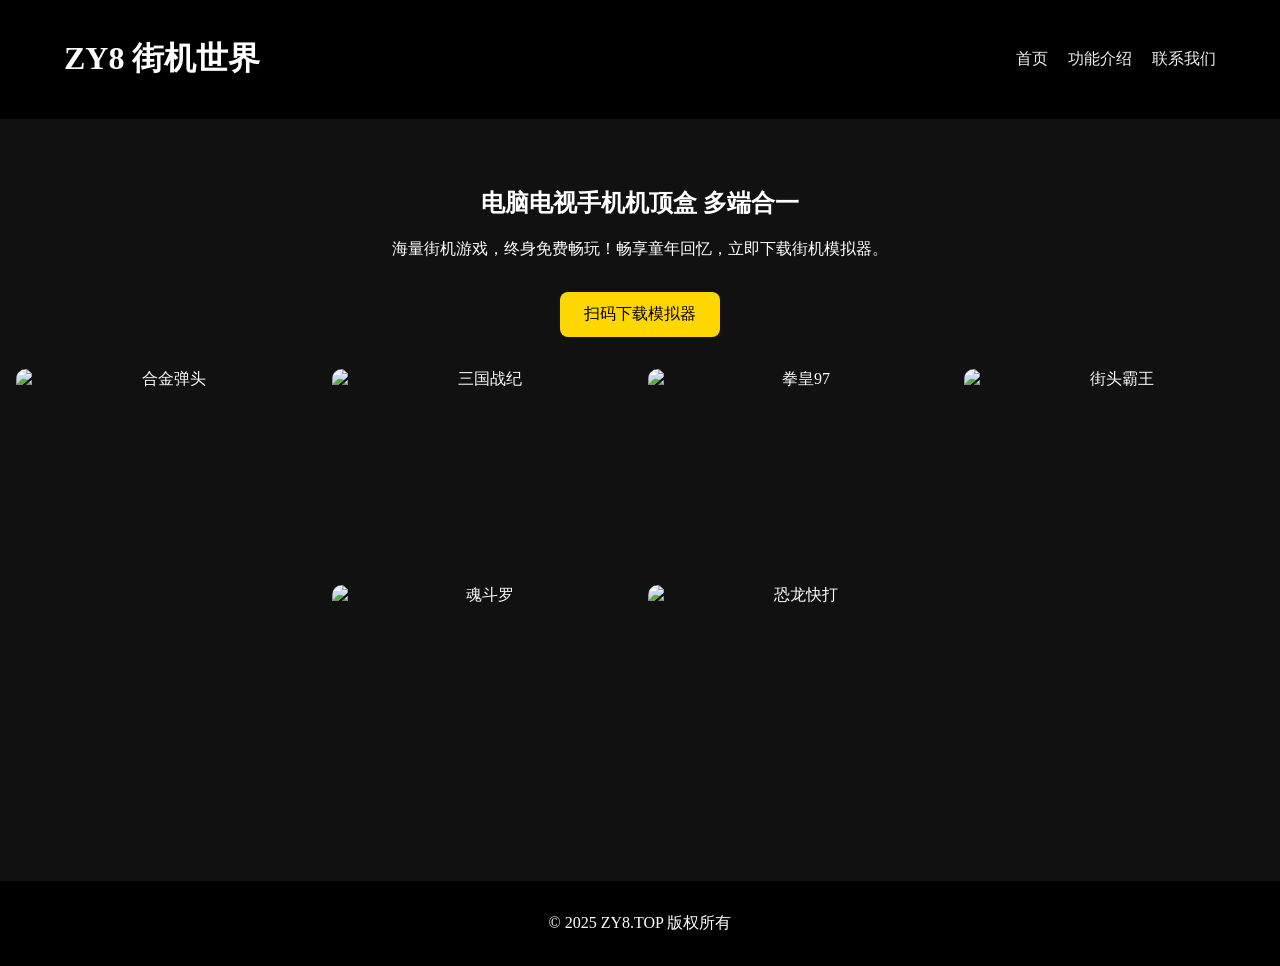
==== index.html @ 1a25bd5e "Add files via upload" ====
<!DOCTYPE html>
<html lang="zh-CN">
<head>
  <meta charset="UTF-8" />
  <meta name="viewport" content="width=device-width, initial-scale=1.0" />
  <meta name="description" content="ZY8 街机世界 - 多端合一的街机模拟器平台，畅玩经典街机游戏！" />
  <title>ZY8 街机世界 - 多端畅玩街机游戏模拟器</title>
  <link rel="stylesheet" href="style.css" />
  <link rel="icon" href="favicon.ico" />
</head>
<body>
  <header>
    <div class="container">
      <h1>ZY8 街机世界</h1>
      <nav>
        <a href="index.html" class="active">首页</a>
        <a href="features.html">功能介绍</a>
        <a href="contact.html">联系我们</a>
      </nav>
    </div>
  </header>

  <main class="hero">
    <h2>电脑电视手机机顶盒 多端合一</h2>
    <p>海量街机游戏，终身免费畅玩！畅享童年回忆，立即下载街机模拟器。</p>
    <a href="#" class="btn" id="download-btn">扫码下载模拟器</a>

    <section class="gallery" id="gallery">
      <!-- 游戏封面将在此动态加载 -->
    </section>
  </main>

  <div id="qr-popup" class="popup" style="display:none;">
    <div class="popup-content">
      <span id="close-popup" class="close-btn">&times;</span>
      <img src="https://via.placeholder.com/200x200?text=QR+Code" alt="二维码" />
      <p>扫码下载游戏模拟器</p>
    </div>
  </div>

  <footer>
    <p>© 2025 ZY8.TOP 版权所有</p>
  </footer>

  <script>
    const gallery = document.getElementById('gallery');
    const images = ['合金弹头', '三国战纪', '拳皇97', '街头霸王', '魂斗罗', '恐龙快打'];
    images.forEach(title => {
      const img = document.createElement('img');
      img.src = `https://placehold.co/300x200?text=${encodeURIComponent(title)}`;
      img.alt = title;
      img.loading = 'lazy';
      gallery.appendChild(img);
    });

    document.getElementById('download-btn').onclick = () => {
      document.getElementById('qr-popup').style.display = 'block';
    };
    document.getElementById('close-popup').onclick = () => {
      document.getElementById('qr-popup').style.display = 'none';
    };
  </script>
</body>
</html>
---- style.css ----
body {
  margin: 0;
  font-family: -apple-system, BlinkMacSystemFont, 'Segoe UI', Roboto, Oxygen;
  background-color: #111;
  color: #fff;
  transition: background-color 0.3s ease;
}

header {
  background: #000;
  padding: 1rem 0;
  opacity: 0;
  animation: fadeIn 1s forwards;
}

.container {
  width: 90%;
  max-width: 1200px;
  margin: auto;
  display: flex;
  justify-content: space-between;
  align-items: center;
}

nav a {
  margin-left: 1rem;
  color: #f0f0f0;
  text-decoration: none;
}

nav a:hover {
  text-decoration: underline;
}

.hero {
  text-align: center;
  padding: 3rem 1rem;
  opacity: 0;
  animation: fadeIn 1.5s forwards;
}

.btn {
  display: inline-block;
  margin-top: 1rem;
  background: gold;
  color: black;
  padding: 0.75rem 1.5rem;
  text-decoration: none;
  border-radius: 8px;
  transition: transform 0.3s;
}

.btn:hover {
  transform: scale(1.1);
}

.gallery {
  display: flex;
  flex-wrap: wrap;
  gap: 1rem;
  justify-content: center;
  margin-top: 2rem;
}

.gallery img {
  border-radius: 10px;
  width: 300px;
  height: 200px;
  object-fit: cover;
  transition: transform 0.3s ease;
}

.gallery img:hover {
  transform: scale(1.1);
}

.content {
  padding: 2rem;
  max-width: 800px;
  margin: auto;
  text-align: center;
  opacity: 0;
  animation: fadeIn 2s forwards;
}

footer {
  text-align: center;
  padding: 1rem;
  background: #000;
  margin-top: 3rem;
  opacity: 0;
  animation: fadeIn 2.5s forwards;
}

@keyframes fadeIn {
  0% { opacity: 0; }
  100% { opacity: 1; }
}

@media screen and (max-width: 768px) {
  .container {
    flex-direction: column;
    align-items: center;
  }

  .gallery {
    flex-direction: column;
  }

  .btn {
    width: 100%;
    padding: 1rem;
  }
}
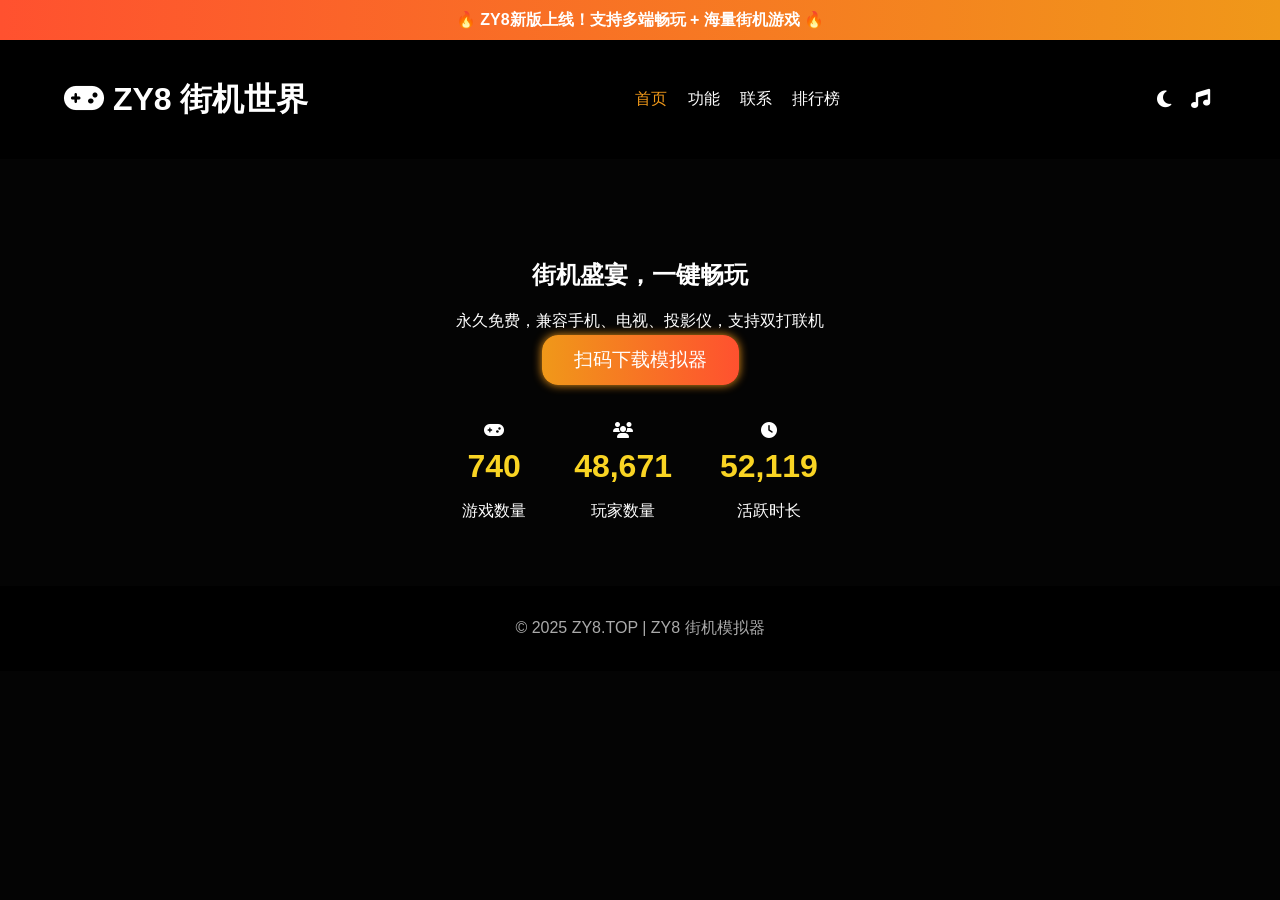
==== commit 1d94179b: "Add files via upload" ====
--- a/index.html
+++ b/index.html
@@ -3,61 +3,130 @@
 <head>
   <meta charset="UTF-8" />
   <meta name="viewport" content="width=device-width, initial-scale=1.0" />
-  <meta name="description" content="ZY8 街机世界 - 多端合一的街机模拟器平台，畅玩经典街机游戏！" />
-  <title>ZY8 街机世界 - 多端畅玩街机游戏模拟器</title>
+  <meta name="description" content="ZY8 街机模拟器 - 免费畅玩经典街机游戏，兼容手机电视投影仪" />
+  <title>ZY8 街机模拟器 - 免费畅玩街机游戏</title>
   <link rel="stylesheet" href="style.css" />
   <link rel="icon" href="favicon.ico" />
+  <!-- 引入 Font Awesome 图标库 -->
+  <link rel="stylesheet" href="https://cdnjs.cloudflare.com/ajax/libs/font-awesome/6.5.0/css/all.min.css">
 </head>
 <body>
+  <!-- 顶部公告条 -->
+  <div class="announcement">🔥 ZY8新版上线！支持多端畅玩 + 海量街机游戏 🔥</div>
+  
+  <!-- Header 包含站点名称、导航和夜间/音乐切换按钮 -->
   <header>
     <div class="container">
-      <h1>ZY8 街机世界</h1>
+      <h1><i class="fas fa-gamepad"></i> ZY8 街机世界</h1>
       <nav>
         <a href="index.html" class="active">首页</a>
-        <a href="features.html">功能介绍</a>
-        <a href="contact.html">联系我们</a>
+        <a href="features.html">功能</a>
+        <a href="contact.html">联系</a>
+        <a href="leaderboard.html">排行榜</a>
       </nav>
+      <div class="toggle-buttons">
+        <button id="toggle-night-mode" class="toggle-btn"><i class="fas fa-moon"></i></button>
+        <button id="toggle-music" class="toggle-btn"><i class="fas fa-music"></i></button>
+      </div>
     </div>
   </header>
 
+  <!-- 背景视频与遮罩层 -->
+  <div class="video-bg">
+    <video autoplay muted loop id="bg-video">
+      <source src="https://cdn.coverr.co/videos/coverr-arcade-games-3795/1080p.mp4" type="video/mp4" />
+    </video>
+    <div class="overlay"></div>
+  </div>
+
+  <!-- 主体内容 -->
   <main class="hero">
-    <h2>电脑电视手机机顶盒 多端合一</h2>
-    <p>海量街机游戏，终身免费畅玩！畅享童年回忆，立即下载街机模拟器。</p>
-    <a href="#" class="btn" id="download-btn">扫码下载模拟器</a>
+    <h2>街机盛宴，一键畅玩</h2>
+    <p>永久免费，兼容手机、电视、投影仪，支持双打联机</p>
+    <a href="#" class="btn-glow" id="download-btn">扫码下载模拟器</a>
 
-    <section class="gallery" id="gallery">
-      <!-- 游戏封面将在此动态加载 -->
-    </section>
+    <div class="stats">
+      <div><i class="fas fa-gamepad"></i><h3 id="games">0</h3><p>游戏数量</p></div>
+      <div><i class="fas fa-users"></i><h3 id="users">0</h3><p>玩家数量</p></div>
+      <div><i class="fas fa-clock"></i><h3 id="online">0</h3><p>活跃时长</p></div>
+    </div>
   </main>
 
-  <div id="qr-popup" class="popup" style="display:none;">
+  <!-- 二维码弹窗 -->
+  <div id="qr-popup" class="popup">
     <div class="popup-content">
       <span id="close-popup" class="close-btn">&times;</span>
-      <img src="https://via.placeholder.com/200x200?text=QR+Code" alt="二维码" />
-      <p>扫码下载游戏模拟器</p>
+      <img src="https://via.placeholder.com/220x220?text=扫码下载" alt="二维码" />
+      <p>扫码下载模拟器，支持安卓/TV/投影</p>
     </div>
   </div>
 
+  <!-- 背景音乐播放器（隐藏） -->
+  <audio id="bg-music" loop>
+    <source src="https://www.bensound.com/bensound-music/bensound-energy.mp3" type="audio/mp3" />
+    Your browser does not support the audio element.
+  </audio>
+
   <footer>
-    <p>© 2025 ZY8.TOP 版权所有</p>
+    <p>© 2025 ZY8.TOP | ZY8 街机模拟器</p>
   </footer>
 
+  <!-- JS 脚本 -->
   <script>
-    const gallery = document.getElementById('gallery');
-    const images = ['合金弹头', '三国战纪', '拳皇97', '街头霸王', '魂斗罗', '恐龙快打'];
-    images.forEach(title => {
-      const img = document.createElement('img');
-      img.src = `https://placehold.co/300x200?text=${encodeURIComponent(title)}`;
-      img.alt = title;
-      img.loading = 'lazy';
-      gallery.appendChild(img);
-    });
+    // 二维码弹窗逻辑
+    const downloadBtn = document.getElementById('download-btn');
+    const qrPopup = document.getElementById('qr-popup');
+    const closePopup = document.getElementById('close-popup');
+    downloadBtn.onclick = () => { qrPopup.style.display = 'flex'; }
+    closePopup.onclick = () => { qrPopup.style.display = 'none'; }
 
-    document.getElementById('download-btn').onclick = () => {
-      document.getElementById('qr-popup').style.display = 'block';
+    // 数字动画
+    function animateValue(id, start, end, duration) {
+      const obj = document.getElementById(id);
+      let startTime = null;
+      function update(currentTime) {
+        if (!startTime) startTime = currentTime;
+        const progress = currentTime - startTime;
+        const value = Math.floor(start + (end - start) * (progress / duration));
+        obj.innerText = value.toLocaleString();
+        if (progress < duration) requestAnimationFrame(update);
+        else obj.innerText = end.toLocaleString();
+      }
+      requestAnimationFrame(update);
+    }
+    animateValue("games", 0, 1200, 2000);
+    animateValue("users", 0, 98654, 2500);
+    animateValue("online", 0, 84513, 2000);
+
+    // 夜间模式切换
+    const toggleNightBtn = document.getElementById('toggle-night-mode');
+    toggleNightBtn.onclick = function() {
+      document.body.classList.toggle('night-mode');
+      const icon = this.querySelector('i');
+      if(document.body.classList.contains('night-mode')) {
+        icon.classList.remove('fa-moon');
+        icon.classList.add('fa-sun');
+      } else {
+        icon.classList.remove('fa-sun');
+        icon.classList.add('fa-moon');
+      }
     };
-    document.getElementById('close-popup').onclick = () => {
-      document.getElementById('qr-popup').style.display = 'none';
+
+    // 背景音乐播放切换
+    const toggleMusicBtn = document.getElementById('toggle-music');
+    const bgMusic = document.getElementById('bg-music');
+    let musicPlaying = false;
+    toggleMusicBtn.onclick = function() {
+      if(musicPlaying) {
+        bgMusic.pause();
+        this.querySelector('i').classList.remove('fa-stop');
+        this.querySelector('i').classList.add('fa-music');
+      } else {
+        bgMusic.play();
+        this.querySelector('i').classList.remove('fa-music');
+        this.querySelector('i').classList.add('fa-stop');
+      }
+      musicPlaying = !musicPlaying;
     };
   </script>
 </body>
--- a/style.css
+++ b/style.css
@@ -1,16 +1,27 @@
+/* 基本样式 */
 body {
   margin: 0;
-  font-family: -apple-system, BlinkMacSystemFont, 'Segoe UI', Roboto, Oxygen;
-  background-color: #111;
+  font-family: 'Segoe UI', sans-serif;
+  background: #0a0a0a;
   color: #fff;
-  transition: background-color 0.3s ease;
+  transition: background 0.3s ease;
 }
 
+.announcement {
+  background: linear-gradient(to right, #ff512f, #f09819);
+  color: #fff;
+  text-align: center;
+  padding: 0.6rem;
+  font-weight: bold;
+  font-size: 1rem;
+}
+
+/* 头部区域 */
 header {
-  background: #000;
+  background: rgba(0, 0, 0, 0.85);
   padding: 1rem 0;
-  opacity: 0;
-  animation: fadeIn 1s forwards;
+  position: relative;
+  z-index: 10;
 }
 
 .container {
@@ -24,91 +35,156 @@
 
 nav a {
   margin-left: 1rem;
-  color: #f0f0f0;
+  color: #fff;
   text-decoration: none;
 }
 
-nav a:hover {
-  text-decoration: underline;
+nav a.active, nav a:hover {
+  color: #f09819;
 }
 
-.hero {
-  text-align: center;
-  padding: 3rem 1rem;
-  opacity: 0;
-  animation: fadeIn 1.5s forwards;
+/* 切换按钮 */
+.toggle-buttons {
+  display: flex;
+  gap: 0.5rem;
+}
+.toggle-btn {
+  background: transparent;
+  border: none;
+  color: #fff;
+  font-size: 1.2rem;
+  cursor: pointer;
+  transition: transform 0.3s ease;
+}
+.toggle-btn:hover {
+  transform: scale(1.2);
 }
 
-.btn {
-  display: inline-block;
-  margin-top: 1rem;
-  background: gold;
-  color: black;
-  padding: 0.75rem 1.5rem;
-  text-decoration: none;
-  border-radius: 8px;
-  transition: transform 0.3s;
+/* 背景视频 */
+.video-bg {
+  position: fixed;
+  top: 0;
+  left: 0;
+  width: 100%;
+  height: 100%;
+  z-index: -1;
+  overflow: hidden;
+}
+#bg-video {
+  width: 100%;
+  height: 100%;
+  object-fit: cover;
+}
+.overlay {
+  position: absolute;
+  top: 0;
+  left: 0;
+  width: 100%;
+  height: 100%;
+  background: rgba(0,0,0,0.6);
+  z-index: 1;
 }
 
-.btn:hover {
-  transform: scale(1.1);
+/* 主体内容 */
+.hero {
+  position: relative;
+  z-index: 2;
+  text-align: center;
+  padding: 5rem 1rem 3rem;
 }
 
-.gallery {
-  display: flex;
-  flex-wrap: wrap;
-  gap: 1rem;
-  justify-content: center;
-  margin-top: 2rem;
+.btn-glow {
+  margin-top: 1rem;
+  background: linear-gradient(to right, #f09819, #ff512f);
+  color: #fff;
+  padding: 0.9rem 2rem;
+  font-size: 1.2rem;
+  border-radius: 1rem;
+  text-decoration: none;
+  transition: transform 0.3s ease, box-shadow 0.3s;
+  box-shadow: 0 0 10px #f09819;
+}
+.btn-glow:hover {
+  transform: scale(1.1);
+  box-shadow: 0 0 20px #ff512f;
 }
 
-.gallery img {
-  border-radius: 10px;
-  width: 300px;
-  height: 200px;
-  object-fit: cover;
-  transition: transform 0.3s ease;
+/* 数字统计样式 */
+.stats {
+  margin-top: 3rem;
+  display: flex;
+  justify-content: center;
+  gap: 3rem;
+  flex-wrap: wrap;
+}
+.stats div {
+  text-align: center;
+}
+.stats h3 {
+  font-size: 2rem;
+  margin: 0.5rem 0;
+  color: #f9d423;
 }
 
-.gallery img:hover {
-  transform: scale(1.1);
+/* 弹窗样式 */
+.popup {
+  position: fixed;
+  left: 0;
+  top: 0;
+  width: 100%;
+  height: 100%;
+  background: rgba(0,0,0,0.8);
+  display: none;
+  align-items: center;
+  justify-content: center;
+  z-index: 20;
+}
+.popup-content {
+  background: #fff;
+  color: #000;
+  padding: 2rem;
+  border-radius: 10px;
+  text-align: center;
+  position: relative;
+}
+.close-btn {
+  position: absolute;
+  top: 0.5rem;
+  right: 1rem;
+  font-size: 1.5rem;
+  cursor: pointer;
 }
 
-.content {
-  padding: 2rem;
-  max-width: 800px;
-  margin: auto;
+/* Footer */
+footer {
+  background: #000;
+  color: #aaa;
+  padding: 1rem;
   text-align: center;
-  opacity: 0;
-  animation: fadeIn 2s forwards;
 }
 
-footer {
-  text-align: center;
-  padding: 1rem;
+/* 夜间模式（示例：更暗的背景色） */
+.night-mode {
+  background: #1a1a1a;
+}
+.night-mode header,
+.night-mode footer {
   background: #000;
-  margin-top: 3rem;
-  opacity: 0;
-  animation: fadeIn 2.5s forwards;
+}
+.night-mode nav a {
+  color: #ccc;
+}
+.night-mode nav a.active,
+.night-mode nav a:hover {
+  color: #f09819;
 }
 
-@keyframes fadeIn {
-  0% { opacity: 0; }
-  100% { opacity: 1; }
-}
-
+/* 移动端优化 */
 @media screen and (max-width: 768px) {
   .container {
     flex-direction: column;
-    align-items: center;
   }
-
-  .gallery {
+  .stats {
     flex-direction: column;
   }
-
-  .btn {
-    width: 100%;
-    padding: 1rem;
-  }
 }
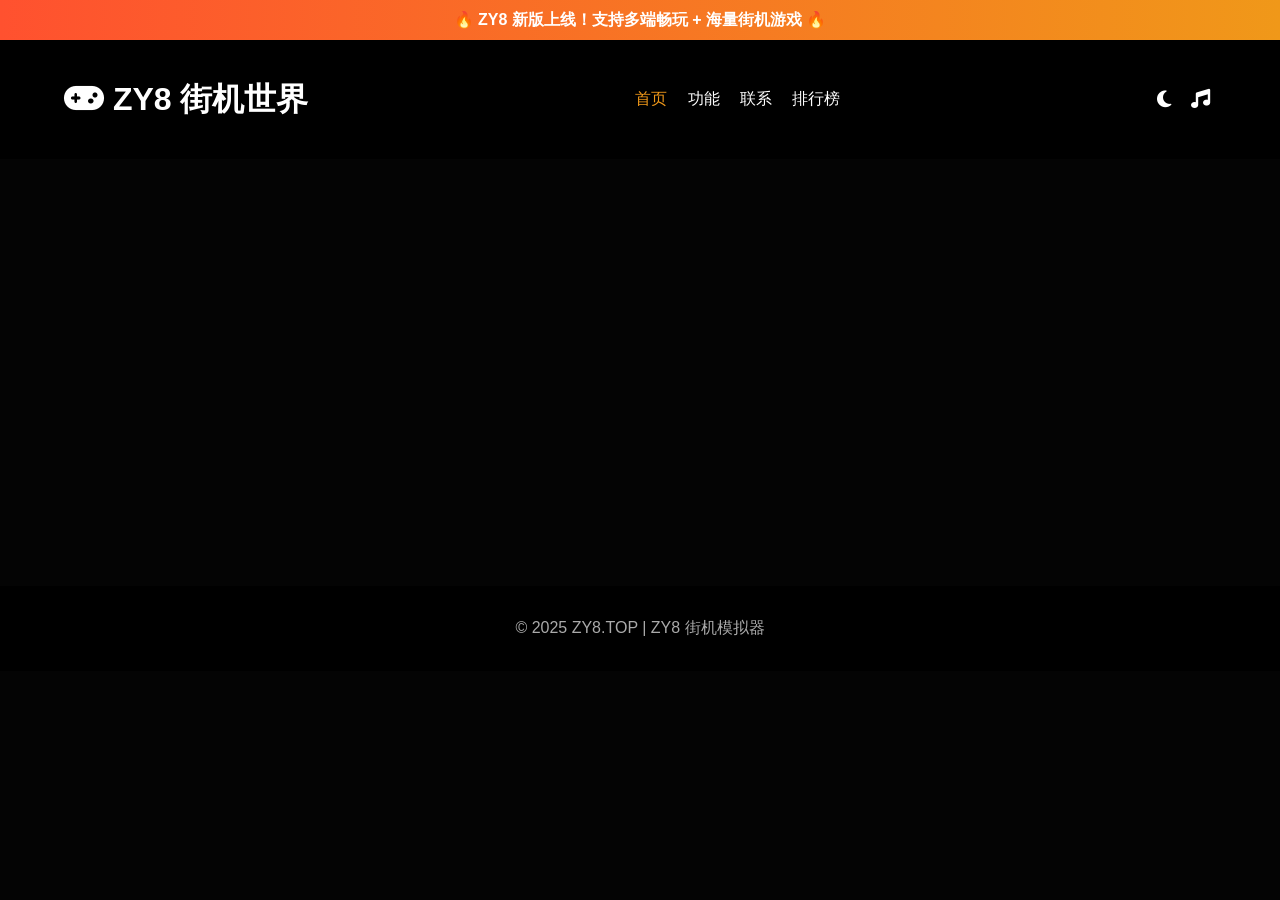
==== commit cdfc4778: "Update index.html" ====
--- a/index.html
+++ b/index.html
@@ -2,49 +2,57 @@
 <html lang="zh-CN">
 <head>
   <meta charset="UTF-8" />
+  <!-- 响应式与 SEO 优化 -->
   <meta name="viewport" content="width=device-width, initial-scale=1.0" />
-  <meta name="description" content="ZY8 街机模拟器 - 免费畅玩经典街机游戏，兼容手机电视投影仪" />
-  <title>ZY8 街机模拟器 - 免费畅玩街机游戏</title>
+  <meta name="description" content="ZY8 街机模拟器 - 免费畅玩经典街机游戏，兼容手机、电视、投影仪" />
+  <title>ZY8 街机模拟器 - 畅玩经典街机游戏</title>
   <link rel="stylesheet" href="style.css" />
   <link rel="icon" href="favicon.ico" />
-  <!-- 引入 Font Awesome 图标库 -->
+  <!-- Font Awesome 图标库 -->
   <link rel="stylesheet" href="https://cdnjs.cloudflare.com/ajax/libs/font-awesome/6.5.0/css/all.min.css">
 </head>
 <body>
-  <!-- 顶部公告条 -->
-  <div class="announcement">🔥 ZY8新版上线！支持多端畅玩 + 海量街机游戏 🔥</div>
+  <!-- 顶部公告，增加 role 便于无障碍 -->
+  <div class="announcement" role="banner">🔥 ZY8 新版上线！支持多端畅玩 + 海量街机游戏 🔥</div>
   
-  <!-- Header 包含站点名称、导航和夜间/音乐切换按钮 -->
-  <header>
+  <!-- Header 区域：增加 ARIA 与辅助信息 -->
+  <header role="banner">
     <div class="container">
       <h1><i class="fas fa-gamepad"></i> ZY8 街机世界</h1>
-      <nav>
+      <nav role="navigation" aria-label="主导航">
         <a href="index.html" class="active">首页</a>
         <a href="features.html">功能</a>
         <a href="contact.html">联系</a>
         <a href="leaderboard.html">排行榜</a>
       </nav>
       <div class="toggle-buttons">
-        <button id="toggle-night-mode" class="toggle-btn"><i class="fas fa-moon"></i></button>
-        <button id="toggle-music" class="toggle-btn"><i class="fas fa-music"></i></button>
+        <!-- 夜间模式切换 -->
+        <button id="toggle-night-mode" class="toggle-btn" title="切换夜间模式">
+          <i class="fas fa-moon"></i>
+        </button>
+        <!-- 背景音乐切换 -->
+        <button id="toggle-music" class="toggle-btn" title="播放/暂停背景音乐">
+          <i class="fas fa-music"></i>
+        </button>
       </div>
     </div>
   </header>
 
-  <!-- 背景视频与遮罩层 -->
+  <!-- 背景视频（加入 lazy 加载属性） -->
   <div class="video-bg">
-    <video autoplay muted loop id="bg-video">
+    <video autoplay muted loop id="bg-video" preload="auto">
       <source src="https://cdn.coverr.co/videos/coverr-arcade-games-3795/1080p.mp4" type="video/mp4" />
     </video>
     <div class="overlay"></div>
   </div>
 
-  <!-- 主体内容 -->
-  <main class="hero">
+  <!-- 主体内容，增加滚动渐入动画 -->
+  <main class="hero" role="main">
     <h2>街机盛宴，一键畅玩</h2>
     <p>永久免费，兼容手机、电视、投影仪，支持双打联机</p>
     <a href="#" class="btn-glow" id="download-btn">扫码下载模拟器</a>
 
+    <!-- 数字统计区域 -->
     <div class="stats">
       <div><i class="fas fa-gamepad"></i><h3 id="games">0</h3><p>游戏数量</p></div>
       <div><i class="fas fa-users"></i><h3 id="users">0</h3><p>玩家数量</p></div>
@@ -52,26 +60,27 @@
     </div>
   </main>
 
-  <!-- 二维码弹窗 -->
-  <div id="qr-popup" class="popup">
+  <!-- 二维码弹窗（添加 aria-modal） -->
+  <div id="qr-popup" class="popup" aria-modal="true" role="dialog">
     <div class="popup-content">
-      <span id="close-popup" class="close-btn">&times;</span>
-      <img src="https://via.placeholder.com/220x220?text=扫码下载" alt="二维码" />
+      <span id="close-popup" class="close-btn" role="button" aria-label="关闭弹窗">&times;</span>
+      <img src="https://via.placeholder.com/220x220?text=扫码下载" alt="二维码 - 扫码下载" loading="lazy" />
       <p>扫码下载模拟器，支持安卓/TV/投影</p>
     </div>
   </div>
 
-  <!-- 背景音乐播放器（隐藏） -->
-  <audio id="bg-music" loop>
+  <!-- 背景音乐播放器（内置 preload 和循环） -->
+  <audio id="bg-music" loop preload="auto">
     <source src="https://www.bensound.com/bensound-music/bensound-energy.mp3" type="audio/mp3" />
-    Your browser does not support the audio element.
+    您的浏览器不支持音频。
   </audio>
 
-  <footer>
+  <!-- Footer -->
+  <footer role="contentinfo">
     <p>© 2025 ZY8.TOP | ZY8 街机模拟器</p>
   </footer>
 
-  <!-- JS 脚本 -->
+  <!-- JavaScript 脚本：包含数字动画、滚动动画、夜间模式、音乐切换等 -->
   <script>
     // 二维码弹窗逻辑
     const downloadBtn = document.getElementById('download-btn');
@@ -104,11 +113,9 @@
       document.body.classList.toggle('night-mode');
       const icon = this.querySelector('i');
       if(document.body.classList.contains('night-mode')) {
-        icon.classList.remove('fa-moon');
-        icon.classList.add('fa-sun');
+        icon.classList.replace('fa-moon', 'fa-sun');
       } else {
-        icon.classList.remove('fa-sun');
-        icon.classList.add('fa-moon');
+        icon.classList.replace('fa-sun', 'fa-moon');
       }
     };
 
@@ -119,15 +126,22 @@
     toggleMusicBtn.onclick = function() {
       if(musicPlaying) {
         bgMusic.pause();
-        this.querySelector('i').classList.remove('fa-stop');
-        this.querySelector('i').classList.add('fa-music');
+        this.querySelector('i').classList.replace('fa-stop', 'fa-music');
       } else {
         bgMusic.play();
-        this.querySelector('i').classList.remove('fa-music');
-        this.querySelector('i').classList.add('fa-stop');
+        this.querySelector('i').classList.replace('fa-music', 'fa-stop');
       }
       musicPlaying = !musicPlaying;
     };
+
+    // 滚动动画：当主体内容进入视口时显示动画效果
+    window.addEventListener('scroll', function() {
+      const hero = document.querySelector('.hero');
+      const rect = hero.getBoundingClientRect();
+      if(rect.top < window.innerHeight * 0.8) {
+        hero.classList.add('visible');
+      }
+    });
   </script>
 </body>
 </html>
--- a/style.css
+++ b/style.css
@@ -1,12 +1,13 @@
-/* 基本样式 */
+/* 基础样式与过渡效果 */
 body {
   margin: 0;
   font-family: 'Segoe UI', sans-serif;
   background: #0a0a0a;
   color: #fff;
-  transition: background 0.3s ease;
+  transition: background 0.3s ease, color 0.3s ease;
 }
 
+/* 顶部公告 */
 .announcement {
   background: linear-gradient(to right, #ff512f, #f09819);
   color: #fff;
@@ -16,14 +17,13 @@
   font-size: 1rem;
 }
 
-/* 头部区域 */
+/* Header 样式 */
 header {
   background: rgba(0, 0, 0, 0.85);
   padding: 1rem 0;
   position: relative;
   z-index: 10;
 }
-
 .container {
   width: 90%;
   max-width: 1200px;
@@ -32,18 +32,16 @@
   justify-content: space-between;
   align-items: center;
 }
-
 nav a {
   margin-left: 1rem;
   color: #fff;
   text-decoration: none;
+  transition: color 0.3s;
 }
-
-nav a.active, nav a:hover {
+nav a.active,
+nav a:hover {
   color: #f09819;
 }
-
-/* 切换按钮 */
 .toggle-buttons {
   display: flex;
   gap: 0.5rem;
@@ -54,19 +52,17 @@
   color: #fff;
   font-size: 1.2rem;
   cursor: pointer;
-  transition: transform 0.3s ease;
+  transition: transform 0.3s;
 }
 .toggle-btn:hover {
   transform: scale(1.2);
 }
 
-/* 背景视频 */
+/* 背景视频与遮罩 */
 .video-bg {
   position: fixed;
-  top: 0;
-  left: 0;
-  width: 100%;
-  height: 100%;
+  top: 0; left: 0;
+  width: 100%; height: 100%;
   z-index: -1;
   overflow: hidden;
 }
@@ -77,22 +73,26 @@
 }
 .overlay {
   position: absolute;
-  top: 0;
-  left: 0;
-  width: 100%;
-  height: 100%;
-  background: rgba(0,0,0,0.6);
+  top: 0; left: 0;
+  width: 100%; height: 100%;
+  background: rgba(0, 0, 0, 0.6);
   z-index: 1;
 }
 
-/* 主体内容 */
+/* 主体内容与滚动动画 */
 .hero {
   position: relative;
   z-index: 2;
   text-align: center;
   padding: 5rem 1rem 3rem;
+  opacity: 0;
+  transform: translateY(20px);
+  transition: opacity 1s ease, transform 1s ease;
 }
-
+.hero.visible {
+  opacity: 1;
+  transform: translateY(0);
+}
 .btn-glow {
   margin-top: 1rem;
   background: linear-gradient(to right, #f09819, #ff512f);
@@ -101,7 +101,7 @@
   font-size: 1.2rem;
   border-radius: 1rem;
   text-decoration: none;
-  transition: transform 0.3s ease, box-shadow 0.3s;
+  transition: transform 0.3s ease, box-shadow 0.3s ease;
   box-shadow: 0 0 10px #f09819;
 }
 .btn-glow:hover {
@@ -109,7 +109,7 @@
   box-shadow: 0 0 20px #ff512f;
 }
 
-/* 数字统计样式 */
+/* 数字统计 */
 .stats {
   margin-top: 3rem;
   display: flex;
@@ -129,10 +129,8 @@
 /* 弹窗样式 */
 .popup {
   position: fixed;
-  left: 0;
-  top: 0;
-  width: 100%;
-  height: 100%;
+  left: 0; top: 0;
+  width: 100%; height: 100%;
   background: rgba(0,0,0,0.8);
   display: none;
   align-items: center;
@@ -161,11 +159,13 @@
   color: #aaa;
   padding: 1rem;
   text-align: center;
+  transition: background 0.3s, color 0.3s;
 }
 
-/* 夜间模式（示例：更暗的背景色） */
+/* 夜间模式 */
 .night-mode {
   background: #1a1a1a;
+  color: #eee;
 }
 .night-mode header,
 .night-mode footer {
@@ -179,7 +179,7 @@
   color: #f09819;
 }
 
-/* 移动端优化 */
+/* 移动端响应优化 */
 @media screen and (max-width: 768px) {
   .container {
     flex-direction: column;
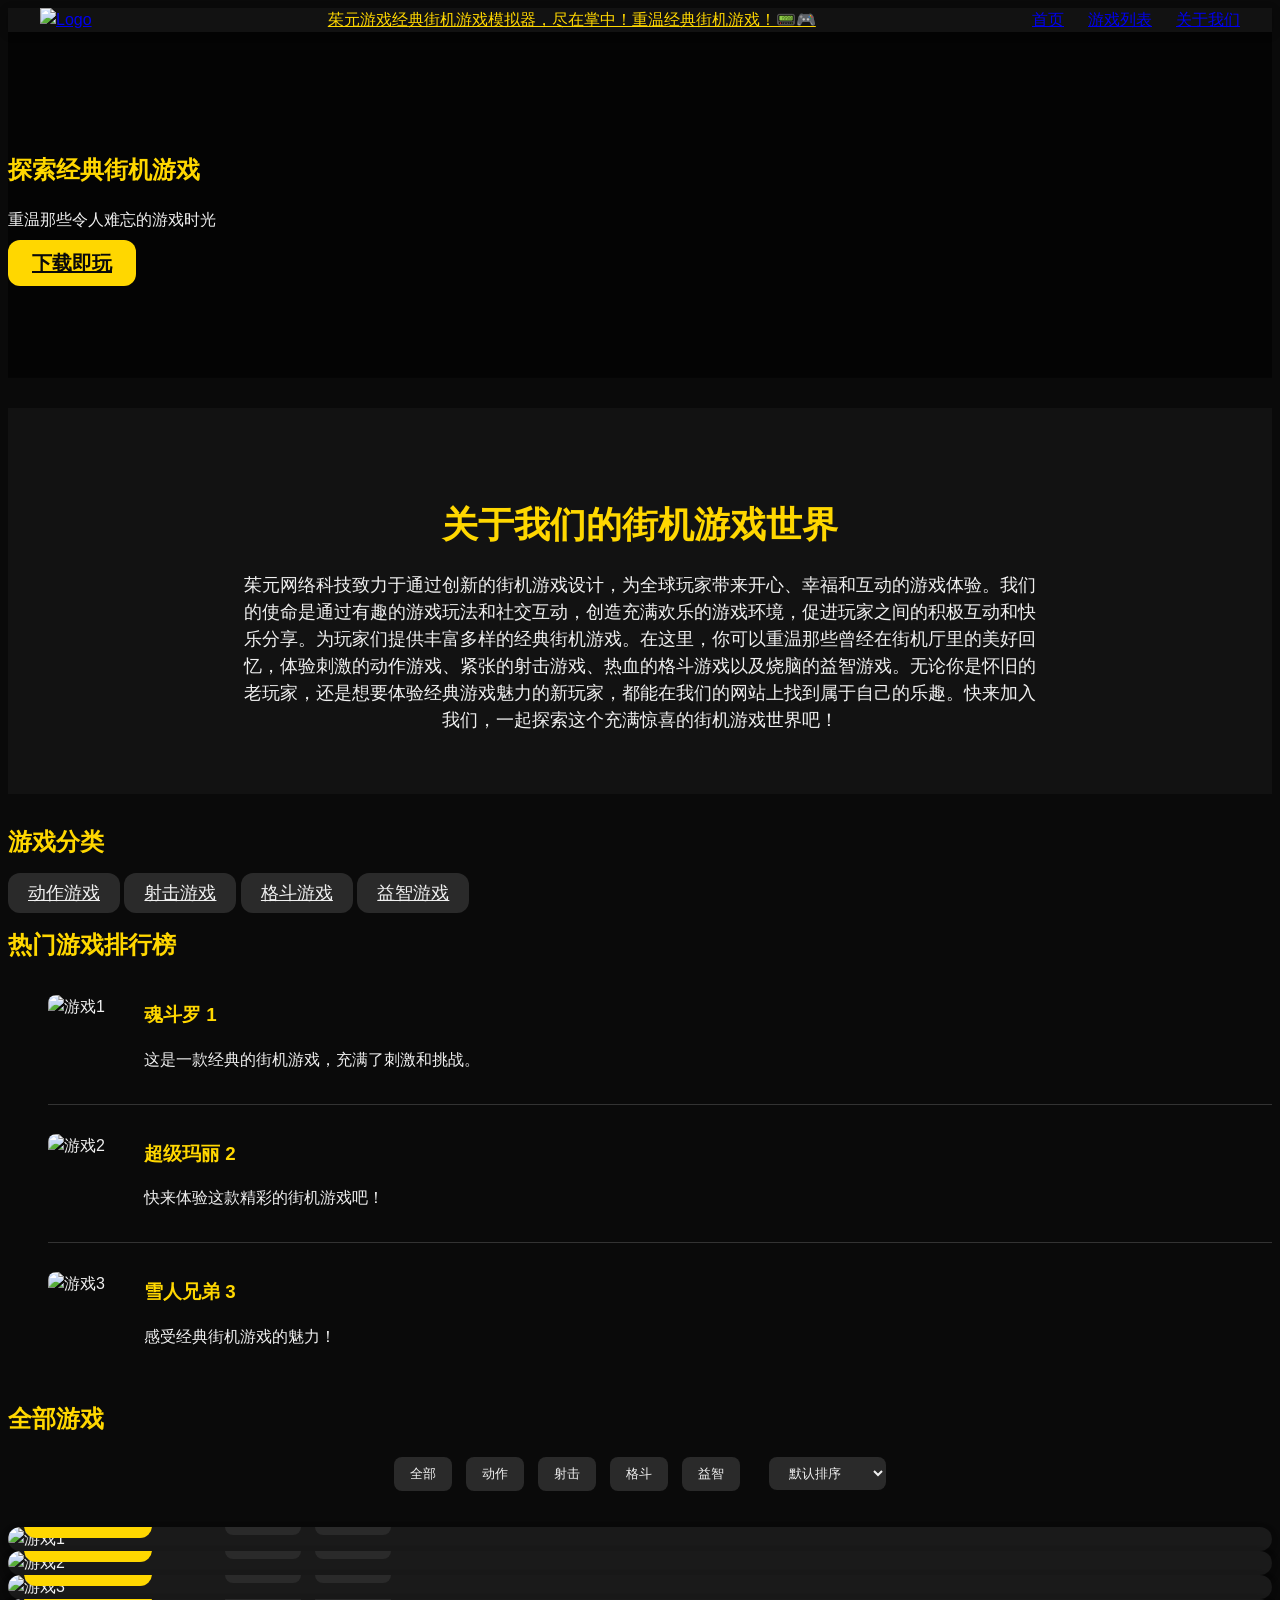
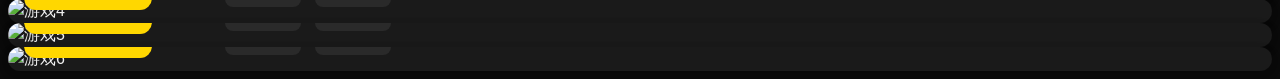
==== commit 75efd1de: "Rename index (3).html to index.html" ====
--- a/index.html
+++ b/index.html
@@ -1,147 +1,747 @@
 <!DOCTYPE html>
-<html lang="zh-CN">
+<html lang="en">
+
 <head>
-  <meta charset="UTF-8" />
-  <!-- 响应式与 SEO 优化 -->
-  <meta name="viewport" content="width=device-width, initial-scale=1.0" />
-  <meta name="description" content="ZY8 街机模拟器 - 免费畅玩经典街机游戏，兼容手机、电视、投影仪" />
-  <title>ZY8 街机模拟器 - 畅玩经典街机游戏</title>
-  <link rel="stylesheet" href="style.css" />
-  <link rel="icon" href="favicon.ico" />
-  <!-- Font Awesome 图标库 -->
-  <link rel="stylesheet" href="https://cdnjs.cloudflare.com/ajax/libs/font-awesome/6.5.0/css/all.min.css">
+    <meta charset="UTF-8">
+    <meta name="viewport" content="width=device-width, initial-scale=1.0">
+    <script src="https://cdn.tailwindcss.com"></script>
+    <link href="https://cdnjs.cloudflare.com/ajax/libs/font-awesome/6.7.2/css/all.min.css" rel="stylesheet">
+    <title>茱元游戏经典街机游戏模拟器，尽在掌中！重温经典街机游戏！📟🎮</title>
+    <style>
+        /* 全局样式 */
+        body {
+            background-color: #0a0a0a;
+            color: #f0f0f0;
+            font-family: 'Inter', sans-serif;
+            line-height: 1.5;
+        }
+
+        /* 导航栏样式 */
+        nav {
+            background-color: #121212;
+            transition: background-color 0.3s ease-in-out;
+            box-shadow: 0 2px 8px rgba(0, 0, 0, 0.3);
+            position: relative;
+            z-index: 100;
+        }
+
+        nav:hover {
+            background-color: #222;
+        }
+
+        nav .container {
+            display: flex;
+            justify-content: space-between;
+            align-items: center;
+            padding: 0 1rem;
+            max-width: 1200px;
+            margin: 0 auto;
+        }
+
+        nav .menu-icon {
+            display: none;
+            cursor: pointer;
+        }
+
+        nav .menu-icon i {
+            font-size: 1.5rem;
+        }
+
+        nav .nav-links {
+            display: flex;
+            gap: 1.5rem;
+        }
+
+        @media (max-width: 768px) {
+            nav .menu-icon {
+                display: block;
+            }
+
+            nav .nav-links {
+                display: none;
+                position: absolute;
+                top: 100%;
+                left: 0;
+                right: 0;
+                background-color: #121212;
+                flex-direction: column;
+                padding: 1rem;
+            }
+
+            nav .nav-links.show {
+                display: flex;
+            }
+        }
+
+        /* 英雄区域样式 */
+        .bg-hero {
+            background-color: #0a0a0a;
+            background-image: linear-gradient(rgba(0, 0, 0, 0.6), rgba(0, 0, 0, 0.6)), url('https://i.99n.top:8443/public/%E5%9B%BE%E7%89%87/%E5%9B%BE%E5%BA%8A/%E8%8C%B1%E5%85%83%E6%B8%B8%E6%88%8FWEB/video-bg.jpg');
+            background-size: cover;
+            background-position: center;
+            position: relative;
+            z-index: 1;
+            padding: 100px 0;
+        }
+
+        /* 游戏分类样式 */
+        .category-btn {
+            background-color: #2a2a2a;
+            color: #f0f0f0;
+            transition: background-color 0.3s ease-in-out;
+            border-radius: 12px;
+            padding: 10px 20px;
+            font-size: 18px;
+        }
+
+        .category-btn:hover {
+            background-color: #3a3a3a;
+        }
+
+        /* 热门游戏排行榜样式 */
+        .rank-list li {
+            border-bottom: 1px solid #333;
+            padding-bottom: 1rem;
+            margin-bottom: 1rem;
+            display: flex;
+            align-items: center;
+        }
+
+        .rank-list li:last-child {
+            border-bottom: none;
+        }
+
+        .rank-list li img {
+            width: 80px;
+            height: 80px;
+            object-fit: cover;
+            border-radius: 8px;
+            margin-right: 1rem;
+        }
+
+        /* 游戏卡片样式 */
+        .game-card {
+            background-color: #1a1a1a;
+            transition: transform 0.3s ease-in-out, box-shadow 0.3s ease-in-out;
+            box-shadow: 0 4px 12px -1px rgba(0, 0, 0, 0.2), 0 2px 8px -1px rgba(0, 0, 0, 0.1);
+            border-radius: 16px;
+            overflow: hidden;
+            position: relative;
+        }
+
+        .game-card::before {
+            content: '';
+            position: absolute;
+            top: 0;
+            left: 0;
+            right: 0;
+            bottom: 0;
+            background: linear-gradient(to bottom, rgba(0, 0, 0, 0) 0%, rgba(0, 0, 0, 0.6) 100%);
+            opacity: 0;
+            transition: opacity 0.3s ease-in-out;
+        }
+
+        .game-card:hover {
+            transform: scale(1.07);
+            box-shadow: 0 12px 20px -3px rgba(0, 0, 0, 0.4), 0 6px 12px -2px rgba(0, 0, 0, 0.3);
+        }
+
+        .game-card:hover::before {
+            opacity: 1;
+        }
+
+        .game-card img {
+            width: 100%;
+            height: 200px;
+            object-fit: cover;
+        }
+
+        .game-card .card-content {
+            position: absolute;
+            bottom: 0;
+            left: 0;
+            right: 0;
+            padding: 1rem;
+            z-index: 10;
+        }
+
+        /* 自定义动画效果 */
+        @keyframes fadeIn {
+            from {
+                opacity: 0;
+            }
+            to {
+                opacity: 1;
+            }
+        }
+
+        @keyframes slideInUp {
+            from {
+                transform: translateY(20px);
+                opacity: 0;
+            }
+            to {
+                transform: translateY(0);
+                opacity: 1;
+            }
+        }
+
+        @keyframes pulse {
+            0% {
+                transform: scale(1);
+            }
+            50% {
+                transform: scale(1.05);
+            }
+            100% {
+                transform: scale(1);
+            }
+        }
+
+        .fade-in {
+            animation: fadeIn 0.5s ease-in-out;
+        }
+
+        .slide-in-up {
+            animation: slideInUp 0.5s ease-in-out;
+        }
+
+        .pulse-animation {
+            animation: pulse 1.5s infinite;
+        }
+
+        /* 模态框样式 */
+        .modal {
+            display: none;
+            position: fixed;
+            z-index: 1000;
+            left: 0;
+            top: 0;
+            width: 100%;
+            height: 100%;
+            overflow: auto;
+            background-color: rgba(0, 0, 0, 0.8);
+            backdrop-filter: blur(12px);
+            transition: all 0.3s ease-in-out;
+        }
+
+        .modal-content {
+            background-color: #1a1a1a;
+            margin: 10% auto;
+            padding: 2rem;
+            border: 1px solid #444;
+            width: 90%;
+            max-width: 700px;
+            border-radius: 16px;
+            animation: fadeIn 0.3s ease-in-out;
+            box-shadow: 0 12px 20px -3px rgba(0, 0, 0, 0.4), 0 6px 12px -2px rgba(0, 0, 0, 0.3);
+            position: relative;
+        }
+
+        .close {
+            color: #aaa;
+            float: right;
+            font-size: 2rem;
+            font-weight: bold;
+            transition: color 0.3s ease-in-out;
+            position: absolute;
+            top: 1rem;
+            right: 1rem;
+        }
+
+        .close:hover,
+        .close:focus {
+            color: white;
+            text-decoration: none;
+            cursor: pointer;
+        }
+
+        /* 按钮动画 */
+        .btn {
+            transition: all 0.3s ease-in-out;
+        }
+
+        .btn:hover {
+            transform: translateY(-3px);
+            box-shadow: 0 4px 8px rgba(0, 0, 0, 0.3);
+        }
+
+        /* 黄色强调色样式 */
+        .yellow-accent {
+            color: #ffd700;
+        }
+
+        .yellow-bg {
+            background-color: #ffd700;
+            color: #0a0a0a;
+            border-radius: 12px;
+            padding: 12px 24px;
+            font-size: 20px;
+            font-weight: 600;
+        }
+
+        .yellow-bg:hover {
+            background-color: #ffc400;
+        }
+
+        /* 滚动加载动画 */
+        .loading {
+            text-align: center;
+            padding: 20px;
+            display: none;
+        }
+
+        .loading .spinner {
+            border: 4px solid rgba(255, 255, 255, 0.1);
+            border-left-color: #ffd700;
+            border-radius: 50%;
+            width: 30px;
+            height: 30px;
+            animation: spin 1s linear infinite;
+            margin: 0 auto;
+        }
+
+        @keyframes spin {
+            to {
+                transform: rotate(360deg);
+            }
+        }
+
+        /* 评论区样式 */
+        .comment-section {
+            margin-top: 1rem;
+        }
+
+        .comment {
+            border: 1px solid #333;
+            padding: 1rem;
+            margin-bottom: 1rem;
+            border-radius: 8px;
+            display: flex;
+            align-items: flex-start;
+        }
+
+        .comment-avatar {
+            width: 40px;
+            height: 40px;
+            border-radius: 50%;
+            background-color: #333;
+            margin-right: 1rem;
+            overflow: hidden;
+        }
+
+        .comment-avatar img {
+            width: 100%;
+            height: 100%;
+            object-fit: cover;
+        }
+
+        .comment-content {
+            flex: 1;
+        }
+
+        .comment-author {
+            font-weight: bold;
+            color: #ffd700;
+        }
+
+        .comment-text {
+            margin-top: 0.3rem;
+        }
+
+        .comment-time {
+            font-size: 0.75rem;
+            color: #888;
+            margin-top: 0.2rem;
+        }
+
+        /* 标签筛选样式 */
+        .tag-filter {
+            margin-bottom: 1rem;
+        }
+
+        .tag-filter button {
+            background-color: #2a2a2a;
+            color: #f0f0f0;
+            border: none;
+            padding: 0.5rem 1rem;
+            margin-right: 0.6rem;
+            border-radius: 8px;
+            cursor: pointer;
+            transition: background-color 0.3s ease-in-out;
+        }
+
+        .tag-filter button:hover {
+            background-color: #3a3a3a;
+        }
+
+        /* 收藏和分享按钮样式 */
+        .favorite-btn,
+        .share-btn {
+            background-color: #2a2a2a;
+            color: #f0f0f0;
+            border: none;
+            padding: 0.5rem 1rem;
+            border-radius: 8px;
+            cursor: pointer;
+            transition: background-color 0.3s ease-in-out;
+            margin-right: 0.6rem;
+            display: inline-flex;
+            align-items: center;
+            gap: 0.3rem;
+        }
+
+        .favorite-btn:hover,
+        .share-btn:hover {
+            background-color: #3a3a3a;
+        }
+
+        .favorite-btn.favorited {
+            color: #ffd700;
+        }
+
+        /* 骨架屏样式 */
+        .skeleton {
+            background-color: #222;
+            border-radius: 8px;
+            animation: pulse 1.5s infinite;
+        }
+
+        /* 筛选排序下拉框样式 */
+        .sort-filter {
+            margin-bottom: 1rem;
+        }
+
+        .sort-filter select {
+            background-color: #2a2a2a;
+            color: #f0f0f0;
+            border: none;
+            padding: 0.5rem 1rem;
+            border-radius: 8px;
+            cursor: pointer;
+        }
+
+        /* 响应式布局优化 */
+        @media (max-width: 768px) {
+            nav .nav-links {
+                gap: 1rem;
+            }
+
+            .game-list .grid {
+                grid-template-columns: 1fr;
+            }
+
+            .game-nav-container {
+                flex-direction: column;
+                gap: 10px;
+            }
+        }
+
+        @media (min-width: 769px) and (max-width: 1024px) {
+            .game-list .grid {
+                grid-template-columns: repeat(2, 1fr);
+            }
+        }
+
+        /* 新增样式：分享提示框 */
+        .share-toast {
+            position: fixed;
+            bottom: 20px;
+            left: 50%;
+            transform: translateX(-50%);
+            background-color: #333;
+            color: white;
+            padding: 10px 20px;
+            border-radius: 8px;
+            opacity: 0;
+            transition: opacity 0.3s ease-in-out;
+            z-index: 1001;
+        }
+
+        .share-toast.show {
+            opacity: 1;
+        }
+
+        /* 新增样式：导航居中容器 */
+        .game-nav-container {
+            display: flex;
+            justify-content: center;
+            align-items: center;
+            gap: 20px;
+            margin-bottom: 20px;
+        }
+
+        /* logo 样式 */
+        .logo {
+            width: 100px;
+            height: auto;
+            margin-right: 20px;
+        }
+        /* 站点描述样式 */
+        .site-description {
+            padding: 60px 0;
+            text-align: center;
+            background-color: #121212;
+            margin: 30px 0;
+        }
+
+        .site-description h2 {
+            font-size: 36px;
+            font-weight: bold;
+            color: #ffd700;
+            margin-bottom: 20px;
+        }
+
+        .site-description p {
+            font-size: 18px;
+            color: #f0f0f0;
+            max-width: 800px;
+            margin: 0 auto;
+        }
+    </style>
 </head>
+
 <body>
-  <!-- 顶部公告，增加 role 便于无障碍 -->
-  <div class="announcement" role="banner">🔥 ZY8 新版上线！支持多端畅玩 + 海量街机游戏 🔥</div>
-  
-  <!-- Header 区域：增加 ARIA 与辅助信息 -->
-  <header role="banner">
-    <div class="container">
-      <h1><i class="fas fa-gamepad"></i> ZY8 街机世界</h1>
-      <nav role="navigation" aria-label="主导航">
-        <a href="index.html" class="active">首页</a>
-        <a href="features.html">功能</a>
-        <a href="contact.html">联系</a>
-        <a href="leaderboard.html">排行榜</a>
-      </nav>
-      <div class="toggle-buttons">
-        <!-- 夜间模式切换 -->
-        <button id="toggle-night-mode" class="toggle-btn" title="切换夜间模式">
-          <i class="fas fa-moon"></i>
-        </button>
-        <!-- 背景音乐切换 -->
-        <button id="toggle-music" class="toggle-btn" title="播放/暂停背景音乐">
-          <i class="fas fa-music"></i>
-        </button>
-      </div>
+    <!-- 导航栏 -->
+    <nav class="p-4 sticky top-0 z-50">
+        <div class="container">
+            <!-- 添加 logo -->
+            <a href="#">
+                <img src="https://i.99n.top:8443/public/%E5%9B%BE%E7%89%87/%E5%9B%BE%E5%BA%8A/%E8%8C%B1%E5%85%83%E6%B8%B8%E6%88%8FWEB/1725426088872596.png" alt="Logo" class="logo">
+            </a>
+            <a href="#" class="yellow-accent text-2xl font-bold">茱元游戏经典街机游戏模拟器，尽在掌中！重温经典街机游戏！📟🎮</a>
+            <div class="menu-icon" onclick="toggleMenu()">
+                <i class="fa-solid fa-bars"></i>
+            </div>
+            <div class="nav-links">
+                <a href="#" class="text-white hover:text-gray-400 text-lg">首页</a>
+                <a href="#" class="text-white hover:text-gray-400 text-lg">游戏列表</a>
+                <a href="#" class="text-white hover:text-gray-400 text-lg">关于我们</a>
+            </div>
+        </div>
+    </nav>
+
+    <!-- 英雄区域 -->
+    <section class="bg-hero py-32">
+        <div class="container mx-auto text-center">
+            <h1 class="text-6xl font-bold yellow-accent mb-6 slide-in-up">探索经典街机游戏</h1>
+            <p class="text-2xl text-white mb-10 slide-in-up">重温那些令人难忘的游戏时光</p>
+            <a href="#" class="yellow-bg hover:yellow-bg hover:bg-yellow-600 text-black font-bold py-4 px-8 rounded-full btn slide-in-up">下载即玩</a>
+        </div>
+    </section>
+    
+    <!-- 站点描述 -->
+    <section class="site-description">
+        <div class="container mx-auto">
+            <h2 class="yellow-accent">关于我们的街机游戏世界</h2>
+            <p>茱元网络科技致力于通过创新的街机游戏设计，为全球玩家带来开心、幸福和互动的游戏体验。我们的使命是通过有趣的游戏玩法和社交互动，创造充满欢乐的游戏环境，促进玩家之间的积极互动和快乐分享。为玩家们提供丰富多样的经典街机游戏。在这里，你可以重温那些曾经在街机厅里的美好回忆，体验刺激的动作游戏、紧张的射击游戏、热血的格斗游戏以及烧脑的益智游戏。无论你是怀旧的老玩家，还是想要体验经典游戏魅力的新玩家，都能在我们的网站上找到属于自己的乐趣。快来加入我们，一起探索这个充满惊喜的街机游戏世界吧！</p>
+        </div>
+    </section>
+
+    <!-- 游戏分类 -->
+    <section class="container mx-auto py-12">
+        <h2 class="text-4xl font-bold text-center yellow-accent mb-6">游戏分类</h2>
+        <div class="flex justify-center space-x-6 flex-wrap">
+            <a href="#" class="category-btn py-3 px-6 rounded-full hover:bg-gray-700 btn slide-in-up pulse-animation">动作游戏</a>
+            <a href="#" class="category-btn py-3 px-6 rounded-full hover:bg-gray-700 btn slide-in-up pulse-animation">射击游戏</a>
+            <a href="#" class="category-btn py-3 px-6 rounded-full hover:bg-gray-700 btn slide-in-up pulse-animation">格斗游戏</a>
+            <a href="#" class="category-btn py-3 px-6 rounded-full hover:bg-gray-700 btn slide-in-up pulse-animation">益智游戏</a>
+        </div>
+    </section>
+
+    <!-- 热门游戏排行榜 -->
+    <section class="container mx-auto py-20">
+        <h2 class="text-4xl font-bold text-center yellow-accent mb-10">热门游戏排行榜</h2>
+        <ol class="list-decimal list-inside space-y-4 rank-list">
+            <li class="slide-in-up">
+                <img src="https://i.99n.top:8443/public/%E5%9B%BE%E7%89%87/%E5%9B%BE%E5%BA%8A/%E8%8C%B1%E5%85%83%E6%B8%B8%E6%88%8FWEB/1725433471457182.png" alt="游戏1">
+                <div>
+                    <h3 class="text-2xl font-bold yellow-accent">魂斗罗 1</h3>
+                    <p class="text-gray-400">这是一款经典的街机游戏，充满了刺激和挑战。</p>
+                </div>
+            </li>
+            <li class="slide-in-up">
+                <img src="https://i.99n.top:8443/public/%E5%9B%BE%E7%89%87/%E5%9B%BE%E5%BA%8A/%E8%8C%B1%E5%85%83%E6%B8%B8%E6%88%8FWEB/1725433690101109.png" alt="游戏2">
+                <div>
+                    <h3 class="text-2xl font-bold yellow-accent">超级玛丽 2</h3>
+                    <p class="text-gray-400">快来体验这款精彩的街机游戏吧！</p>
+                </div>
+            </li>
+            <li class="slide-in-up">
+                <img src="https://i.99n.top:8443/public/%E5%9B%BE%E7%89%87/%E5%9B%BE%E5%BA%8A/%E8%8C%B1%E5%85%83%E6%B8%B8%E6%88%8FWEB/1725433703201639.png" alt="游戏3">
+                <div>
+                    <h3 class="text-2xl font-bold yellow-accent">雪人兄弟 3</h3>
+                    <p class="text-gray-400">感受经典街机游戏的魅力！</p>
+                </div>
+            </li>
+        </ol>
+    </section>
+
+    <!-- 游戏列表 -->
+    <section class="container mx-auto py-20" id="gameList">
+        <h2 class="text-4xl font-bold text-center yellow-accent mb-10">全部游戏</h2>
+        <div class="game-nav-container">
+            <div class="tag-filter">
+                <button onclick="filterGames('all')">全部</button>
+                <button onclick="filterGames('action')">动作</button>
+                <button onclick="filterGames('shooter')">射击</button>
+                <button onclick="filterGames('fighting')">格斗</button>
+                <button onclick="filterGames('puzzle')">益智</button>
+            </div>
+            <div class="sort-filter">
+                <select id="sortSelect" onchange="sortGames()">
+                    <option value="default">默认排序</option>
+                    <option value="rating">按评分排序</option>
+                </select>
+            </div>
+        </div>
+        <div class="grid grid-cols-1 md:grid-cols-2 lg:grid-cols-3 gap-12">
+            <!-- 游戏卡片 -->
+            <div class="game-card bg-gray-800 rounded-lg overflow-hidden shadow-md fade-in" data-tags="action" data-rating="4.5">
+                <img src="https://i.99n.top:8443/public/%E5%9B%BE%E7%89%87/%E5%9B%BE%E5%BA%8A/%E8%8C%B1%E5%85%83%E6%B8%B8%E6%88%8FWEB/%E5%A4%A7%E5%9B%BE/%E5%9D%A6%E5%85%8B%E5%A4%A7%E6%88%98.jpg" alt="游戏1">
+                <div class="card-content">
+                    <h3 class="text-2xl font-bold yellow-accent mb-3">坦克大战</h3>
+                    <p class="text-gray-300 mb-4">这是一款经典的街机游戏，充满了刺激和挑战。</p>
+                    <a href="#" class="yellow-bg hover:yellow-bg hover:bg-yellow-600 text-black font-bold py-2 px-4 rounded-full btn" onclick="downloadAndPlay(1)">下载即玩</a>
+                    <a href="#" class="yellow-accent hover:text-yellow-600 font-bold" onclick="openModal(1)">查看详情</a>
+                    <button class="favorite-btn" id="favoriteBtn1" onclick="toggleFavorite(1)"><i class="fa-regular fa-heart"></i> 收藏</button>
+                    <button class="share-btn" onclick="shareGame(1)"><i class="fa-solid fa-share"></i> 分享</button>
+                </div>
+            </div>
+            <div class="game-card bg-gray-800 rounded-lg overflow-hidden shadow-md fade-in" data-tags="shooter" data-rating="4.2">
+                <img src="https://i.99n.top:8443/public/%E5%9B%BE%E7%89%87/%E5%9B%BE%E5%BA%8A/%E8%8C%B1%E5%85%83%E6%B8%B8%E6%88%8FWEB/%E5%A4%A7%E5%9B%BE/%E6%81%90%E9%BE%99%E5%BF%AB%E6%89%93.jpg" alt="游戏2">
+                <div class="card-content">
+                    <h3 class="text-2xl font-bold yellow-accent mb-3">恐龙快打</h3>
+                    <p class="text-gray-300 mb-4">快来体验这款精彩的街机游戏吧！</p>
+                    <a href="#" class="yellow-bg hover:yellow-bg hover:bg-yellow-600 text-black font-bold py-2 px-4 rounded-full btn" onclick="downloadAndPlay(2)">下载即玩</a>
+                    <a href="#" class="yellow-accent hover:text-yellow-600 font-bold" onclick="openModal(2)">查看详情</a>
+                    <button class="favorite-btn" id="favoriteBtn2" onclick="toggleFavorite(2)"><i class="fa-regular fa-heart"></i> 收藏</button>
+                    <button class="share-btn" onclick="shareGame(2)"><i class="fa-solid fa-share"></i> 分享</button>
+                </div>
+            </div>
+            <div class="game-card bg-gray-800 rounded-lg overflow-hidden shadow-md fade-in" data-tags="fighting" data-rating="4.6">
+                <img src="https://i.99n.top:8443/public/%E5%9B%BE%E7%89%87/%E5%9B%BE%E5%BA%8A/%E8%8C%B1%E5%85%83%E6%B8%B8%E6%88%8FWEB/%E5%A4%A7%E5%9B%BE/%E6%BF%80%E9%BE%9F%E5%BF%AB%E6%89%93.jpg" alt="游戏3">
+                <div class="card-content">
+                    <h3 class="text-2xl font-bold yellow-accent mb-3">激龟快打</h3>
+                    <p class="text-gray-300 mb-4">感受经典街机游戏的魅力！</p>
+                    <a href="#" class="yellow-bg hover:yellow-bg hover:bg-yellow-600 text-black font-bold py-2 px-4 rounded-full btn" onclick="downloadAndPlay(3)">下载即玩</a>
+                    <a href="#" class="yellow-accent hover:text-yellow-600 font-bold" onclick="openModal(3)">查看详情</a>
+                    <button class="favorite-btn" id="favoriteBtn3" onclick="toggleFavorite(3)"><i class="fa-regular fa-heart"></i> 收藏</button>
+                    <button class="share-btn" onclick="shareGame(3)"><i class="fa-solid fa-share"></i> 分享</button>
+                </div>
+            </div>
+            <div class="game-card bg-gray-800 rounded-lg overflow-hidden shadow-md fade-in" data-tags="puzzle" data-rating="4.0">
+                <img src="https://i.99n.top:8443/public/%E5%9B%BE%E7%89%87/%E5%9B%BE%E5%BA%8A/%E8%8C%B1%E5%85%83%E6%B8%B8%E6%88%8FWEB/%E5%A4%A7%E5%9B%BE/%E8%A5%BF%E6%B8%B8%E9%87%8A%E5%8E%84%E4%BC%A0.jpg" alt="游戏4">
+                <div class="card-content">
+                    <h3 class="text-2xl font-bold yellow-accent mb-3">西游释厄传</h3>
+                    <p class="text-gray-300 mb-4">一款非常有趣的街机游戏。</p>
+                    <a href="#" class="yellow-bg hover:yellow-bg hover:bg-yellow-600 text-black font-bold py-2 px-4 rounded-full btn" onclick="downloadAndPlay(4)">下载即玩</a>
+                    <a href="#" class="yellow-accent hover:text-yellow-600 font-bold" onclick="openModal(4)">查看详情</a>
+                    <button class="favorite-btn" id="favoriteBtn4" onclick="toggleFavorite(4)"><i class="fa-regular fa-heart"></i> 收藏</button>
+                    <button class="share-btn" onclick="shareGame(4)"><i class="fa-solid fa-share"></i> 分享</button>
+                </div>
+            </div>
+            <div class="game-card bg-gray-800 rounded-lg overflow-hidden shadow-md fade-in" data-tags="action" data-rating="4.3">
+                <img src="https://i.99n.top:8443/public/%E5%9B%BE%E7%89%87/%E5%9B%BE%E5%BA%8A/%E8%8C%B1%E5%85%83%E6%B8%B8%E6%88%8FWEB/%E5%A4%A7%E5%9B%BE/%E5%90%88%E9%87%91%E5%BC%B9%E5%A4%B4.jpg" alt="游戏5">
+                <div class="card-content">
+                    <h3 class="text-2xl font-bold yellow-accent mb-3">合金弹头</h3>
+                    <p class="text-gray-300 mb-4">带你回到童年的游戏时光。</p>
+                    <a href="#" class="yellow-bg hover:yellow-bg hover:bg-yellow-600 text-black font-bold py-2 px-4 rounded-full btn" onclick="downloadAndPlay(5)">下载即玩</a>
+                    <a href="#" class="yellow-accent hover:text-yellow-600 font-bold" onclick="openModal(5)">查看详情</a>
+                    <button class="favorite-btn" id="favoriteBtn5" onclick="toggleFavorite(5)"><i class="fa-regular fa-heart"></i> 收藏</button>
+                    <button class="share-btn" onclick="shareGame(5)"><i class="fa-solid fa-share"></i> 分享</button>
+                </div>
+            </div>
+            <div class="game-card bg-gray-800 rounded-lg overflow-hidden shadow-md fade-in" data-tags="shooter" data-rating="4.4">
+                <img src="https://i.99n.top:8443/public/%E5%9B%BE%E7%89%87/%E5%9B%BE%E5%BA%8A/%E8%8C%B1%E5%85%83%E6%B8%B8%E6%88%8FWEB/%E5%A4%A7%E5%9B%BE/%E6%8B%B3%E7%9A%8797.jpg" alt="游戏6">
+                <div class="card-content">
+                    <h3 class="text-2xl font-bold yellow-accent mb-3">拳皇97</h3>
+                    <p class="text-gray-300 mb-4">经典的街机玩法不容错过。</p>
+                    <a href="#" class="yellow-bg hover:yellow-bg hover:bg-yellow-600 text-black font-bold py-2 px-4 rounded-full btn" onclick="downloadAndPlay(6)">下载即玩</a>
+                    <a href="#" class="yellow-accent hover:text-yellow-600 font-bold" onclick="openModal(6)">查看详情</a>
+                    <button class="favorite-btn" id="favoriteBtn6" onclick="toggleFavorite(6)"><i class="fa-regular fa-heart"></i> 收藏</button>
+                    <button class="share-btn" onclick="shareGame(6)"><i class="fa-solid fa-share"></i> 分享</button>
+                </div>
+            </div>
+        </div>
+        <div class="loading" id="loading">
+            <div class="spinner"></div>
+            <p class="text-gray-400 mt-2">正在加载更多游戏...</p>
+        </div>
+    </section>
+
+    <!-- 游戏详情模态框 -->
+    <div id="gameModal1" class="modal">
+        <div class="modal-content">
+            <span class="close" onclick="closeModal(1)">&times;</span>
+            <h2 class="yellow-accent text-3xl font-bold mb-4">游戏名称 1</h2>
+            <img src="https://picsum.photos/400/300" alt="游戏1" class="w-full h-64 object-cover my-6">
+            <p class="text-gray-300">这是一款经典的街机游戏，充满了刺激和挑战。详细介绍详细介绍详细介绍详细介绍详细介绍详细介绍。</p>
+            <p class="yellow-accent text-lg font-bold">游戏类型：动作游戏</p>
+            <p class="yellow-accent text-lg font-bold">评分：4.5/5</p>
+            <div class="comment-section">
+                <h3 class="yellow-accent text-2xl font-bold mb-3">评论区</h3>
+                <div class="comment">
+                    <div class="comment-avatar">
+                        <img src="https://picsum.photos/40/40" alt="用户头像">
+                    </div>
+                    <div class="comment-content">
+                        <p class="comment-author">用户1</p>
+                        <p class="comment-text">这款游戏太好玩了！</p>
+                        <p class="comment-time">2025-04-10 10:00</p>
+                    </div>
+                </div>
+                <input type="text" id="commentInput1" placeholder="发表评论">
+                <button class="yellow-bg hover:yellow-bg hover:bg-yellow-600 text-black font-bold py-2 px-4 rounded-full btn" onclick="submitComment(1)">提交评论</button>
+            </div>
+            <a href="#" class="yellow-bg hover:yellow-bg hover:bg-yellow-600 text-black font-bold py-2 px-4 rounded-full btn" onclick="downloadAndPlay(1)">下载即玩</a>
+            <button class="favorite-btn" id="favoriteBtnModal1" onclick="toggleFavorite(1)"><i class="fa-regular fa-heart"></i> 收藏</button>
+            <button class="share-btn" onclick="shareGame(1)"><i class="fa-solid fa-share"></i> 分享</button>
+        </div>
     </div>
-  </header>
-
-  <!-- 背景视频（加入 lazy 加载属性） -->
-  <div class="video-bg">
-    <video autoplay muted loop id="bg-video" preload="auto">
-      <source src="https://cdn.coverr.co/videos/coverr-arcade-games-3795/1080p.mp4" type="video/mp4" />
-    </video>
-    <div class="overlay"></div>
-  </div>
-
-  <!-- 主体内容，增加滚动渐入动画 -->
-  <main class="hero" role="main">
-    <h2>街机盛宴，一键畅玩</h2>
-    <p>永久免费，兼容手机、电视、投影仪，支持双打联机</p>
-    <a href="#" class="btn-glow" id="download-btn">扫码下载模拟器</a>
-
-    <!-- 数字统计区域 -->
-    <div class="stats">
-      <div><i class="fas fa-gamepad"></i><h3 id="games">0</h3><p>游戏数量</p></div>
-      <div><i class="fas fa-users"></i><h3 id="users">0</h3><p>玩家数量</p></div>
-      <div><i class="fas fa-clock"></i><h3 id="online">0</h3><p>活跃时长</p></div>
+    <div id="gameModal2" class="modal">
+        <div class="modal-content">
+            <span class="close" onclick="closeModal(2)">&times;</span>
+            <h2 class="yellow-accent text-3xl font-bold mb-4">游戏名称 2</h2>
+            <img src="https://picsum.photos/400/301" alt="游戏2" class="w-full h-64 object-cover my-6">
+            <p class="text-gray-300">快来体验这款精彩的街机游戏吧！详细介绍详细介绍详细介绍详细介绍详细介绍详细介绍。</p>
+            <p class="yellow-accent text-lg font-bold">游戏类型：射击游戏</p>
+            <p class="yellow-accent text-lg font-bold">评分：4.2/5</p>
+            <div class="comment-section">
+                <h3 class="yellow-accent text-2xl font-bold mb-3">评论区</h3>
+                <div class="comment">
+                    <div class="comment-avatar">
+                        <img src="https://picsum.photos/40/40" alt="用户头像">
+                    </div>
+                    <div class="comment-content">
+                        <p class="comment-author">用户2</p>
+                        <p class="comment-text">射击感很棒！</p>
+                        <p class="comment-time">2025-04-10 11:00</p>
+                    </div>
+                </div>
+                <input type="text" id="commentInput2" placeholder="发表评论">
+                <button class="yellow-bg hover:yellow-bg hover:bg-yellow-600 text-black font-bold py-2 px-4 rounded-full btn" onclick="submitComment(2)">提交评论</button>
+            </div>
+            <a href="#" class="yellow-bg hover:yellow-bg hover:bg-yellow-600 text-black font-bold py-2 px-4 rounded-full btn" onclick="downloadAndPlay(2)">下载即玩</a>
+            <button class="favorite-btn" id="favoriteBtnModal2" onclick="toggleFavorite(2)"><i class="fa-regular fa-heart"></i> 收藏</button>
+            <button class="share-btn" onclick="shareGame(2)"><i class="fa-solid fa-share"></i> 分享</button>
+        </div>
     </div>
-  </main>
-
-  <!-- 二维码弹窗（添加 aria-modal） -->
-  <div id="qr-popup" class="popup" aria-modal="true" role="dialog">
-    <div class="popup-content">
-      <span id="close-popup" class="close-btn" role="button" aria-label="关闭弹窗">&times;</span>
-      <img src="https://via.placeholder.com/220x220?text=扫码下载" alt="二维码 - 扫码下载" loading="lazy" />
-      <p>扫码下载模拟器，支持安卓/TV/投影</p>
-    </div>
-  </div>
-
-  <!-- 背景音乐播放器（内置 preload 和循环） -->
-  <audio id="bg-music" loop preload="auto">
-    <source src="https://www.bensound.com/bensound-music/bensound-energy.mp3" type="audio/mp3" />
-    您的浏览器不支持音频。
-  </audio>
-
-  <!-- Footer -->
-  <footer role="contentinfo">
-    <p>© 2025 ZY8.TOP | ZY8 街机模拟器</p>
-  </footer>
-
-  <!-- JavaScript 脚本：包含数字动画、滚动动画、夜间模式、音乐切换等 -->
-  <script>
-    // 二维码弹窗逻辑
-    const downloadBtn = document.getElementById('download-btn');
-    const qrPopup = document.getElementById('qr-popup');
-    const closePopup = document.getElementById('close-popup');
-    downloadBtn.onclick = () => { qrPopup.style.display = 'flex'; }
-    closePopup.onclick = () => { qrPopup.style.display = 'none'; }
-
-    // 数字动画
-    function animateValue(id, start, end, duration) {
-      const obj = document.getElementById(id);
-      let startTime = null;
-      function update(currentTime) {
-        if (!startTime) startTime = currentTime;
-        const progress = currentTime - startTime;
-        const value = Math.floor(start + (end - start) * (progress / duration));
-        obj.innerText = value.toLocaleString();
-        if (progress < duration) requestAnimationFrame(update);
-        else obj.innerText = end.toLocaleString();
-      }
-      requestAnimationFrame(update);
-    }
-    animateValue("games", 0, 1200, 2000);
-    animateValue("users", 0, 98654, 2500);
-    animateValue("online", 0, 84513, 2000);
-
-    // 夜间模式切换
-    const toggleNightBtn = document.getElementById('toggle-night-mode');
-    toggleNightBtn.onclick = function() {
-      document.body.classList.toggle('night-mode');
-      const icon = this.querySelector('i');
-      if(document.body.classList.contains('night-mode')) {
-        icon.classList.replace('fa-moon', 'fa-sun');
-      } else {
-        icon.classList.replace('fa-sun', 'fa-moon');
-      }
-    };
-
-    // 背景音乐播放切换
-    const toggleMusicBtn = document.getElementById('toggle-music');
-    const bgMusic = document.getElementById('bg-music');
-    let musicPlaying = false;
-    toggleMusicBtn.onclick = function() {
-      if(musicPlaying) {
-        bgMusic.pause();
-        this.querySelector('i').classList.replace('fa-stop', 'fa-music');
-      } else {
-        bgMusic.play();
-        this.querySelector('i').classList.replace('fa-music', 'fa-stop');
-      }
-      musicPlaying = !musicPlaying;
-    };
-
-    // 滚动动画：当主体内容进入视口时显示动画效果
-    window.addEventListener('scroll', function() {
-      const hero = document.querySelector('.hero');
-      const rect = hero.getBoundingClientRect();
-      if(rect.top < window.innerHeight * 0.8) {
-        hero.classList.add('visible');
-      }
-    });
-  </script>
-</body>
-</html>
+    <div id="gameModal3" class="modal">
+        <div class="modal-content">
+            <span class="close" onclick="closeModal(3)">&times;</span>
+            <h2 class="yellow-accent text-3xl font-bold mb-4">游戏名称 3</h2>
+            <img src="https://picsum.photos/400/302" alt="游戏3" class="w-full h-64 object-cover my-6">
+            <p class="text-gray-300">感受经典街机游戏的魅力！详细介绍详细介绍详细介绍详细介绍详细介绍详细介绍。</p>
+            <p class="yellow-accent text-lg font-bold">游戏类型：格斗游戏</p>
+            <p class="yellow-accent text-lg font-bold">评分：4.6/5</p>
+            <div class="comment-section">
+                <h3 class="yellow-accent text-2xl font-bold mb-3">评论区</h3>
+                <div class="comment">
+                    <div class="comment-avatar">
+                        <img src="https://picsum.photos/40/40" alt="用户头像">
+                    </div>
+                    <div class="comment-content">
+                        <p class="comment-author">用户3</p>
+                        <p class="comment-text">格斗招式很丰富！</p>
+                        
